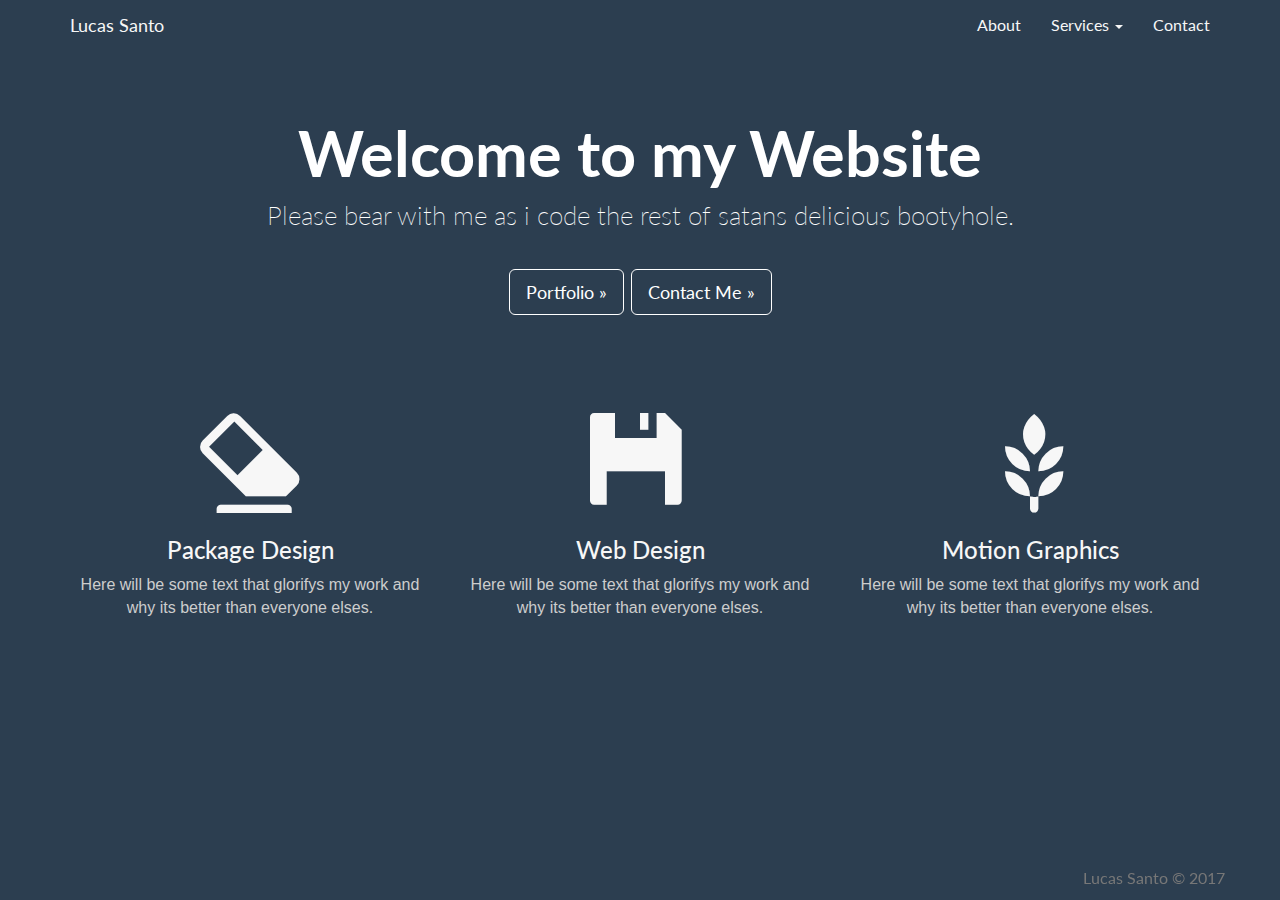
==== index.html @ 9dcec835 "Update" ====
<!DOCTYPE html>
<html lang="en">
<head>
<meta charset="utf-8">
<meta http-equiv="X-UA-Compatible" content="IE=edge">
<meta name="viewport" content="width=device-width, initial-scale=1">
<title> Lucas Santo</title>
<link href="BootStrap/css/bootstrap.min.css" rel="stylesheet">
<link href="Custom.css" rel="stylesheet">
    
<link href="https://fonts.googleapis.com/css?family=Lato" rel="stylesheet">


<!-- [if lt IE 9]>
<script src="https://oss.maxcdn.com/html5shiv/3.7.2/html5shiv.min.js> </script>

<script src="https://oss.maxcdn.com/respond/1.4.2/respond.min.js"</script>
<! [endif]-->
    
    
   
</head>
    
<body>
<nav class="navbar navbar-inverse navbar-static-top">
    <div class="container">
        <div class="navbar-header">
            <button type="button" class="navbar-toggle collapsed" data-toggle="collapse" data-target="#bs-example-navbar-collapse-1" aria-expanded="false">
                <span class="sr-only"> Toggle navigation</span>
                <span class="icon-bar"></span>
                 <span class="icon-bar"></span>
                 <span class="icon-bar"></span>
            </button>
            <a class="navbar-brand" href="#"> Lucas Santo </a>
        </div>
        <div class="collapse navbar-collapse" id="bs-example-navbar-collapse-1">
            <ul class="nav navbar-nav navbar-right">
            <li> <a href="#"> About</a></li>
                <!-- place html for about me here -->
            <li class="dropdown"> 
            <a href="#" class="dropdown-toggle" data-toggle="dropdown" role"button" aria-haspopup="true" aria-expanded="false"> Services <span class="caret"></span></a>
                <ul class="dropdown-menu">
                    <li> <a href="#"> Portfolio</a></li>
                    
                    <li> <a href="#"> Tutorials</a></li>
                    <!-- place html link for portfolio -->
                    <li> <a href="#"> Previous Work</a>
                    <!-- TBD --></li>
                </ul>
            </li>    
        <li> <a href="#">Contact</a></li> <!-- Place HTMl form for contact -->
            </ul>
        </div>
    </div>
    
    </nav>
    
   <div class="jumbotron">
    <div class="container">
       <h1> Welcome to my Website</h1>
        <p> Please bear with me as i code the rest of satans delicious bootyhole.</p>
        <br>
        <p> <a class="btn btn-secondary btn-lg" href="#" role="button"> Portfolio »</a> <a class="btn btn-secondary btn-lg" href="#" role="button"> Contact Me »</a></p>
    </div>
    </div>
    <section class="call-to-action">
        <!-- .rows and .columns -->
    <div class="container">
        <div class="row">
            <div class="col-md-4">
                 <span class="glyphicon glyphicon-erase glyphicon-large" aria-hidden="true"></span>
                <h3> Package Design</h3>
                <p> Here will be some text that glorifys my work and why its better than everyone elses.</p>
            </div>
            <div class="col-md-4">
                <span class="glyphicon glyphicon-floppy-disk glyphicon-large" aria-hidden="true"></span>
                <h3> Web Design</h3>
                <p> Here will be some text that glorifys my work and why its better than everyone elses.</p>
            </div>
            <div class="col-md-4">
                <span class="glyphicon glyphicon-grain glyphicon-large" aria-hidden="true"></span>
                <h3> Motion Graphics</h3>
                <p> Here will be some text that glorifys my work and why its better than everyone elses.</p>
            </div>
        </div>
    </div>
    
    </section>
    
    
    
    
   <footer class="footer navbar-fixed-bottom">
      <div class="container">
        <p class="text-muted navbar-right"> Lucas Santo &copy; 2017</p>
      </div>
    </footer>
    
    <script src="BootStrap/js/jquery-3.2.0.min.js"> </script>
    
     <script src="BootStrap/js/bootstrap.min.js"> </script>
   
</body>
</html>
---- Custom.css ----
.navbar {
    margin-bottom:0;
}

body {
    background:#2c3e50;
    color:#f7f7f7;
    font-family: 'Lato', sans-serif;
    padding-bottom:70px;
}

h1,
h2 {
    font-weight:bold;
}

p {
    font-size: 16px;
    color:#cdcdcd;
}

/* Jumbotron */
.jumbotron {
    background:url(Images/Jumbotron.jpg)center;
    width:100%;
    height:100%;
    color: white;
    text-align: center;
}

.jumbotron p {
    color:white;
    font-size: 26px;
}

/* Jumbotron Buttons */
.btn-secondary {
	color:#fff;
    background-color:transparent;
    border-color:white;
    margin-bottom:5px;
}

.btn-secondary:hover {
	color:black;
    background-color: white;
    border-color:white;
}



/* Navbar */

.navbar-inverse {
    background: #2c3e50;
    border:0;
}

.navbar-inverse .navbar-nav li a {
    color:#f7f7f7;
    font-size: 16px;
}

.navbar-inverse .navbar-nav li a:hover{
    background:#46719C;
}


.navbar-inverse .navbar-header .navbar-brand {
    color:#f7f7f7;
} 

.navbar-inverse .navbar-header .navbar-brand:hover {
    color:#66819C;
    font-size:19px;
} 

/* Dropdown menu */
.dropdown-menu {
    background: #2E3B47;
    border-radius:0;
    border:0;
}

.dropdown-menu li a {
    padding:10px;
}

.navbar-inverse .navbar-nav .dropdown-menu li a:hover {
    background: #66819C;
}

.navbar-brand {
	color:#f7f7f7;
}


/* icons */

.call-to-action {
	text-align:center;
}

.call-to-action p{
	margin-bottom: 30px;
    font-family: sans-serif;
}

.glyphicon-large {
	font-size:100px;
}

/* footer */
.footer navbar-fixed-bottom {
    padding:5px;
}
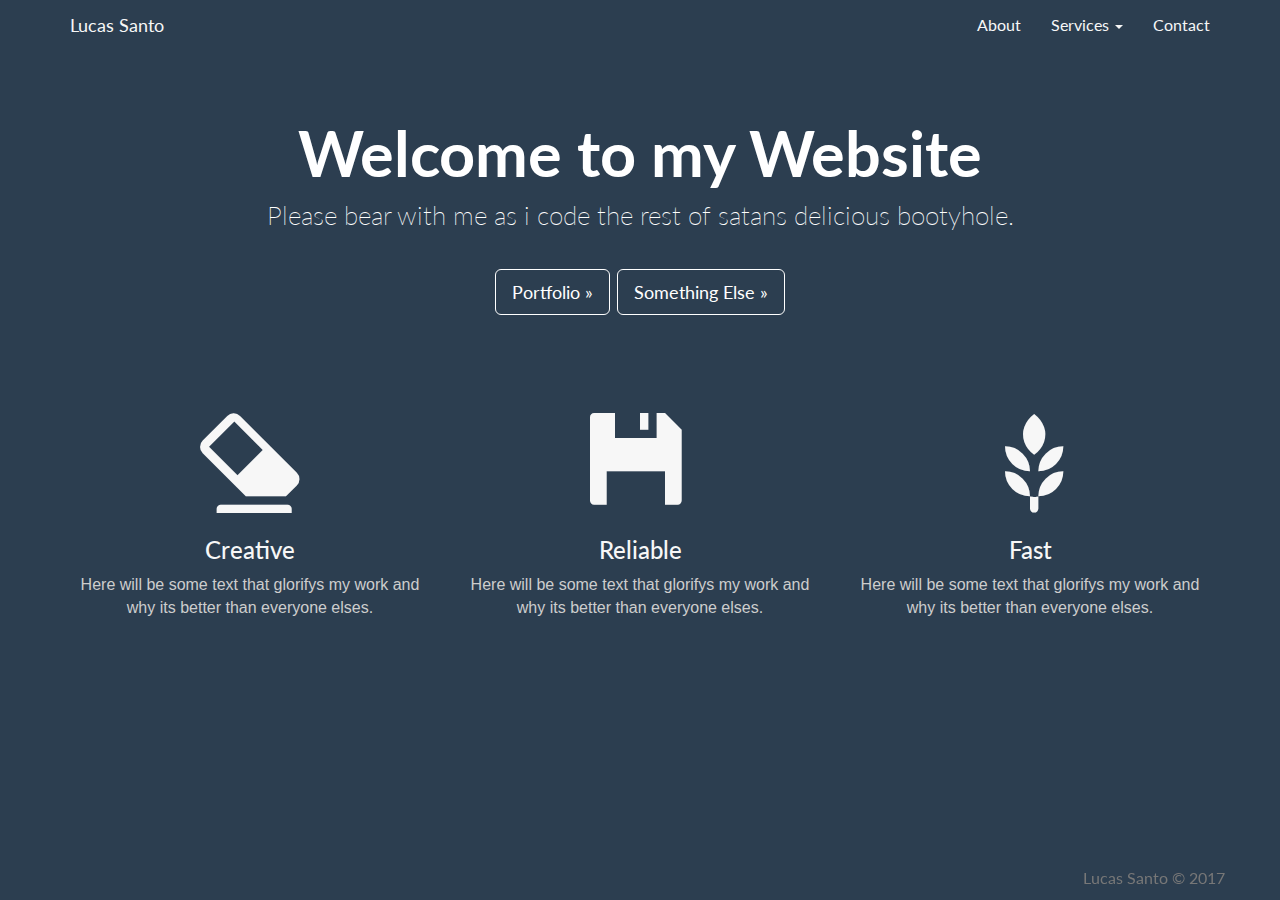
==== commit 389d483a: "NUJUX" ====
--- a/index.html
+++ b/index.html
@@ -10,7 +10,9 @@
     
 <link href="https://fonts.googleapis.com/css?family=Lato" rel="stylesheet">
 
-
+<link rel="shortcut icon" type="image/x-icon" href="Images/NUJUX.ico" />
+	
+	
 <!-- [if lt IE 9]>
 <script src="https://oss.maxcdn.com/html5shiv/3.7.2/html5shiv.min.js> </script>
 
@@ -44,11 +46,11 @@
                     
                     <li> <a href="#"> Tutorials</a></li>
                     <!-- place html link for portfolio -->
-                    <li> <a href="#"> Previous Work</a>
+                    <li> <a href="/NUJUX/nujux.html"> NUJUX</a>
                     <!-- TBD --></li>
                 </ul>
             </li>    
-        <li> <a href="#">Contact</a></li> <!-- Place HTMl form for contact -->
+        <li> <a href="ContactMe/contact.html">Contact</a></li> <!-- Place HTMl form for contact -->
             </ul>
         </div>
     </div>
@@ -60,7 +62,7 @@
        <h1> Welcome to my Website</h1>
         <p> Please bear with me as i code the rest of satans delicious bootyhole.</p>
         <br>
-        <p> <a class="btn btn-secondary btn-lg" href="#" role="button"> Portfolio »</a> <a class="btn btn-secondary btn-lg" href="#" role="button"> Contact Me »</a></p>
+        <p> <a class="btn btn-secondary btn-lg" href="#" role="button"> Portfolio »</a> <a class="btn btn-secondary btn-lg" href="#" role="button"> Something Else »</a></p>
     </div>
     </div>
     <section class="call-to-action">
@@ -69,17 +71,17 @@
         <div class="row">
             <div class="col-md-4">
                  <span class="glyphicon glyphicon-erase glyphicon-large" aria-hidden="true"></span>
-                <h3> Package Design</h3>
+                <h3> Creative</h3>
                 <p> Here will be some text that glorifys my work and why its better than everyone elses.</p>
             </div>
             <div class="col-md-4">
                 <span class="glyphicon glyphicon-floppy-disk glyphicon-large" aria-hidden="true"></span>
-                <h3> Web Design</h3>
+                <h3> Reliable</h3>
                 <p> Here will be some text that glorifys my work and why its better than everyone elses.</p>
             </div>
             <div class="col-md-4">
                 <span class="glyphicon glyphicon-grain glyphicon-large" aria-hidden="true"></span>
-                <h3> Motion Graphics</h3>
+                <h3> Fast</h3>
                 <p> Here will be some text that glorifys my work and why its better than everyone elses.</p>
             </div>
         </div>
--- a/Custom.css
+++ b/Custom.css
@@ -72,7 +72,6 @@
 
 .navbar-inverse .navbar-header .navbar-brand:hover {
     color:#66819C;
-    font-size:19px;
 } 
 
 /* Dropdown menu */
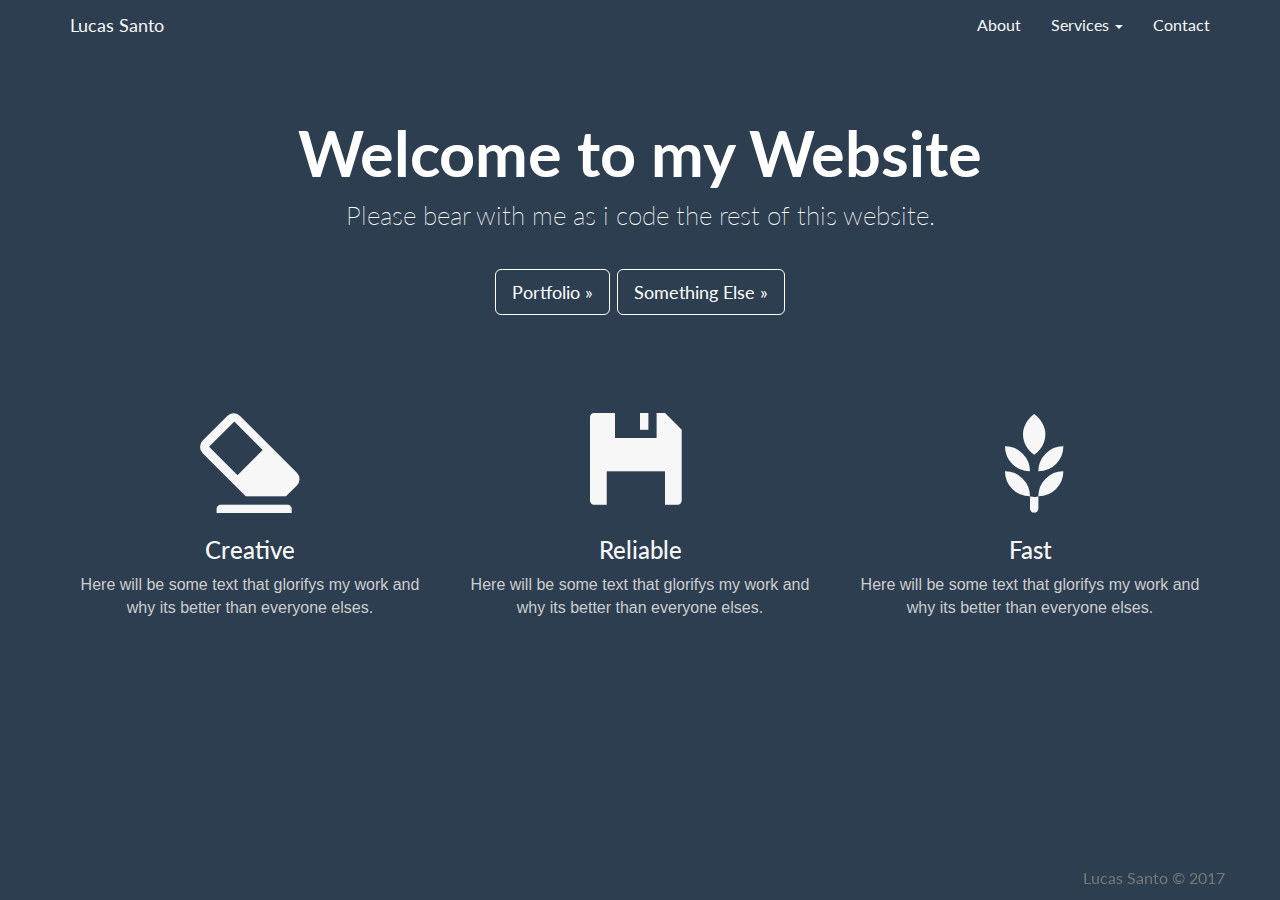
==== commit b16d30d3: "Update index.html" ====
--- a/index.html
+++ b/index.html
@@ -46,7 +46,7 @@
                     
                     <li> <a href="#"> Tutorials</a></li>
                     <!-- place html link for portfolio -->
-                    <li> <a href="/NUJUX/nujux.html"> NUJUX</a>
+                    <li> <a href="NUJUX/parallax/parallax.html"> NUJUX</a>
                     <!-- TBD --></li>
                 </ul>
             </li>    
@@ -60,7 +60,7 @@
    <div class="jumbotron">
     <div class="container">
        <h1> Welcome to my Website</h1>
-        <p> Please bear with me as i code the rest of satans delicious bootyhole.</p>
+        <p> Please bear with me as i code the rest of this website.</p>
         <br>
         <p> <a class="btn btn-secondary btn-lg" href="#" role="button"> Portfolio »</a> <a class="btn btn-secondary btn-lg" href="#" role="button"> Something Else »</a></p>
     </div>
@@ -84,6 +84,8 @@
                 <h3> Fast</h3>
                 <p> Here will be some text that glorifys my work and why its better than everyone elses.</p>
             </div>
+			
+			
         </div>
     </div>
     
@@ -103,4 +105,4 @@
      <script src="BootStrap/js/bootstrap.min.js"> </script>
    
 </body>
-</html>+</html>
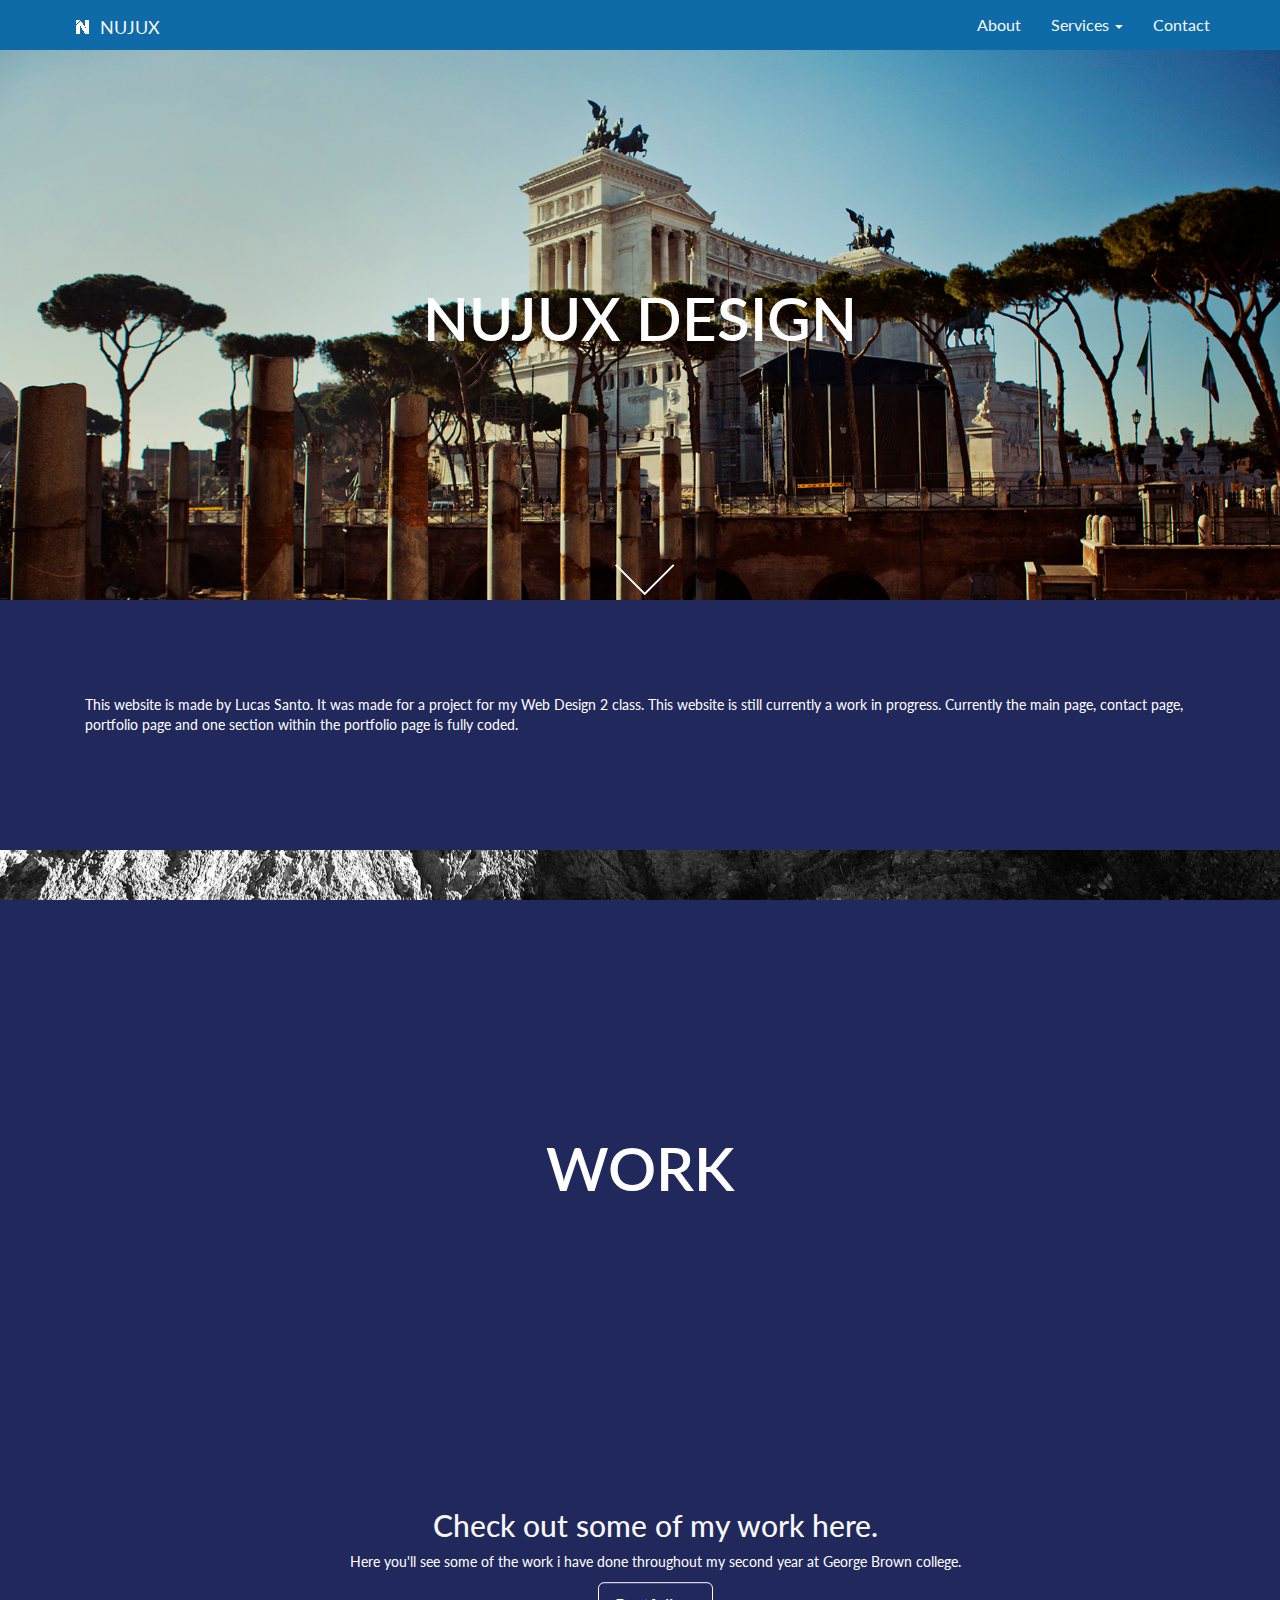
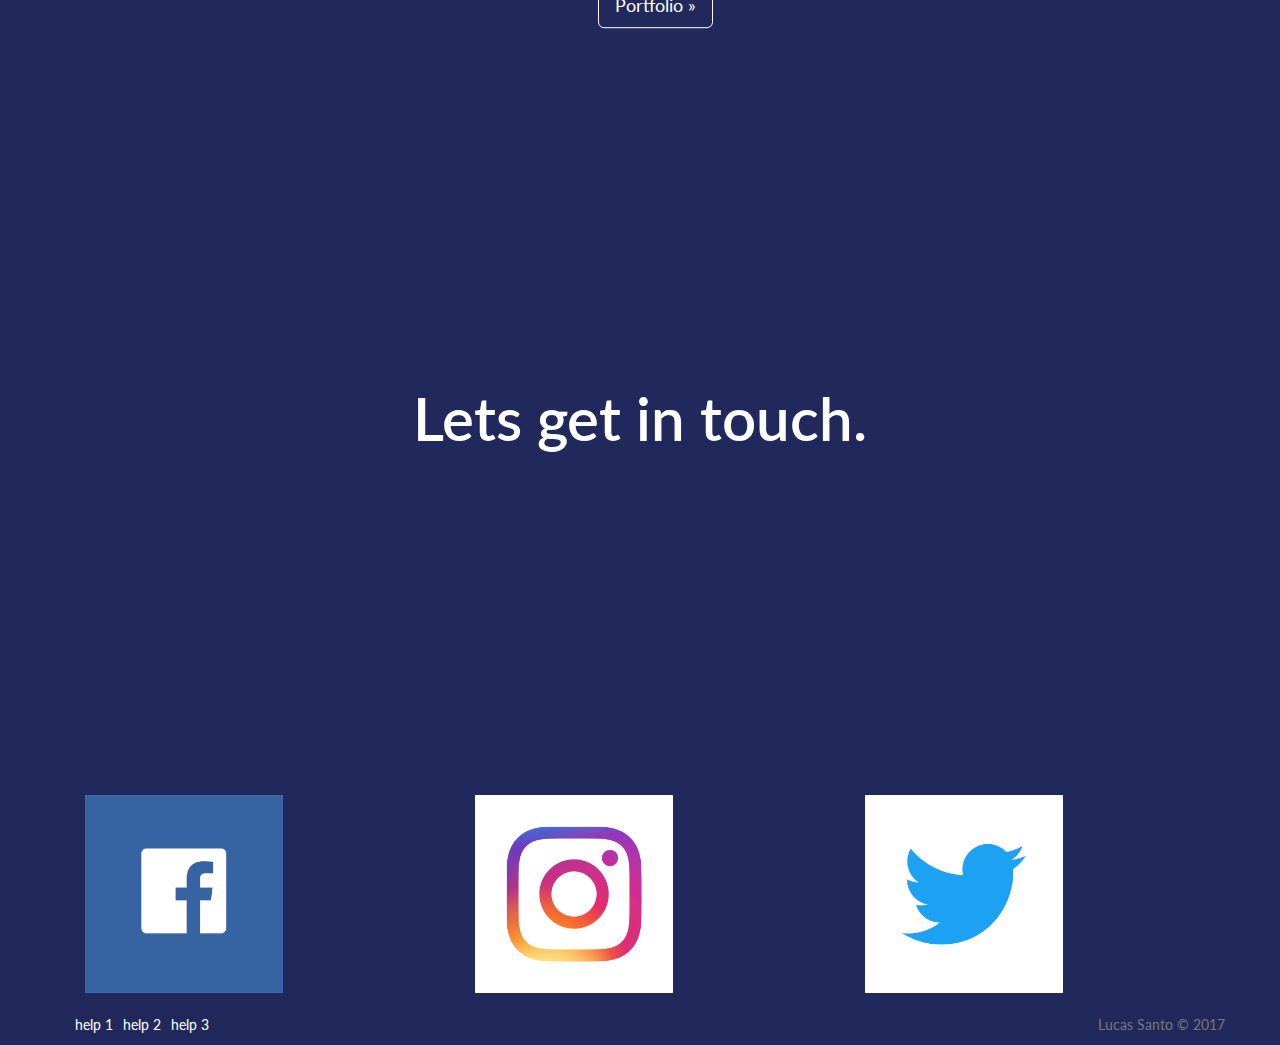
==== commit afd4a16a: "NEW SITE" ====
--- a/index.html
+++ b/index.html
@@ -5,12 +5,14 @@
 <meta http-equiv="X-UA-Compatible" content="IE=edge">
 <meta name="viewport" content="width=device-width, initial-scale=1">
 <title> Lucas Santo</title>
-<link href="BootStrap/css/bootstrap.min.css" rel="stylesheet">
-<link href="Custom.css" rel="stylesheet">
+<link href="/BootStrap/css/bootstrap.min.css" rel="stylesheet">
+<link href="/parallax/parallax.css" rel="stylesheet">		
     
 <link href="https://fonts.googleapis.com/css?family=Lato" rel="stylesheet">
+	
+<link href="https://fonts.googleapis.com/icon?family=Material+Icons" rel="stylesheet">
 
-<link rel="shortcut icon" type="image/x-icon" href="Images/NUJUX.ico" />
+<link rel="shortcut icon" type="image/x-icon" href="/Images/NUJUX.ico"/>
 	
 	
 <!-- [if lt IE 9]>
@@ -18,13 +20,12 @@
 
 <script src="https://oss.maxcdn.com/respond/1.4.2/respond.min.js"</script>
 <! [endif]-->
-    
-    
-   
+	
 </head>
-    
-<body>
-<nav class="navbar navbar-inverse navbar-static-top">
+	
+<body id="top">
+	
+<nav class="navbar navbar-inverse navbar-fixed-top">
     <div class="container">
         <div class="navbar-header">
             <button type="button" class="navbar-toggle collapsed" data-toggle="collapse" data-target="#bs-example-navbar-collapse-1" aria-expanded="false">
@@ -33,20 +34,20 @@
                  <span class="icon-bar"></span>
                  <span class="icon-bar"></span>
             </button>
-            <a class="navbar-brand" href="#"> Lucas Santo </a>
+            <a class="navbar-brand" href="#top"> <img src="/parallax/images/Nujux-LOGO-ICO.gif"> NUJUX </a>
         </div>
         <div class="collapse navbar-collapse" id="bs-example-navbar-collapse-1">
             <ul class="nav navbar-nav navbar-right">
-            <li> <a href="#"> About</a></li>
+            <li> <a href="#top"> About</a></li>
                 <!-- place html for about me here -->
             <li class="dropdown"> 
             <a href="#" class="dropdown-toggle" data-toggle="dropdown" role"button" aria-haspopup="true" aria-expanded="false"> Services <span class="caret"></span></a>
                 <ul class="dropdown-menu">
-                    <li> <a href="#"> Portfolio</a></li>
+                    <li> <a href="/Work/Work.html"> WORK</a></li>
                     
-                    <li> <a href="#"> Tutorials</a></li>
+                    <li> <a href="/NUJUX/nujux.html"> PROTOTYPE </a></li>
                     <!-- place html link for portfolio -->
-                    <li> <a href="NUJUX/parallax/parallax.html"> NUJUX</a>
+                    <li> <a href="#"> PLACEHOLDER</a>
                     <!-- TBD --></li>
                 </ul>
             </li>    
@@ -56,53 +57,89 @@
     </div>
     
     </nav>
-    
-   <div class="jumbotron">
-    <div class="container">
-       <h1> Welcome to my Website</h1>
-        <p> Please bear with me as i code the rest of this website.</p>
-        <br>
-        <p> <a class="btn btn-secondary btn-lg" href="#" role="button"> Portfolio »</a> <a class="btn btn-secondary btn-lg" href="#" role="button"> Something Else »</a></p>
+	
+	
+	<!-- PARALLAX STARTS HERE -->
+		
+	<div class="parallax_section parallax_image_first">
+  <div class="container">
+    <h1>NUJUX DESIGN</h1>
     </div>
+	<div class="bounce"> <a href="#work_scroll"><svg class="arrow" width="212px" height="212px">
+<polygon points="58,14.146 29.707,42.439 1.414,14.146 0,15.561 29.707,45.268 59.414,15.561 " fill="#FFFFFF"/>
+</svg> </a> </div>
+  </div>
+<!--Block with content--> 
+<div class="content_block container">
+  <div class="container"><article><p> This website is made by Lucas Santo. It was made for a project for my Web Design 2 class. This website is still currently a work in progress. Currently the main page, contact page, portfolio page and one section within the portfolio page is fully coded. </p></article></div>
+</div>
+<div id="work_scroll" class="parallax_section parallax_image_second">
+  <div class="container">
+    <h1>WORK  </h1>
     </div>
-    <section class="call-to-action">
-        <!-- .rows and .columns -->
-    <div class="container">
-        <div class="row">
+  </div>
+<!--Block with content--> 
+ 
+<div class="content_block container">
+ 
+<div class="container"> <article class="artrow">
+	
+	<h2> Check out some of my work here.</h2>
+	
+	<p> Here you'll see some of the work i have done throughout my second year at George Brown college.
+	
+	<p> <a class="btn btn-secondary btn-lg" href="/Work/Work.html" role="button"> Portfolio »</a></p>
+	
+	</article> </div>
+ 
+</div>
+
+<div class="parallax_section parallax_image_third">
+  <div class="container">
+    <h1>Lets get in touch.  </h1>
+    </div>
+  </div>
+<!--Block with content--> 
+ 
+<div class="content_block container">
+ 
+<div class="container">
+	
+	<div class="row">
+		
             <div class="col-md-4">
-                 <span class="glyphicon glyphicon-erase glyphicon-large" aria-hidden="true"></span>
-                <h3> Creative</h3>
-                <p> Here will be some text that glorifys my work and why its better than everyone elses.</p>
+				<a href="https://www.facebook.com/profile.php?id=100008280821027"> <img src="Images/Logos/FB-fLogo-2016.png"> </a>
             </div>
             <div class="col-md-4">
-                <span class="glyphicon glyphicon-floppy-disk glyphicon-large" aria-hidden="true"></span>
-                <h3> Reliable</h3>
-                <p> Here will be some text that glorifys my work and why its better than everyone elses.</p>
+                <a href="https://www.instagram.com/_l.santo/"> <img src="Images/Logos/IG_Glyph_Fill.png"></a>
+				
             </div>
+		
             <div class="col-md-4">
-                <span class="glyphicon glyphicon-grain glyphicon-large" aria-hidden="true"></span>
-                <h3> Fast</h3>
-                <p> Here will be some text that glorifys my work and why its better than everyone elses.</p>
+				<a href="https://twitter.com/_Santo_Lucas">  <img src="Images/Logos/Twitter_Logo_Blue.png"> </a>
             </div>
 			
 			
         </div>
-    </div>
+	</div>
+
+<footer class="footer navbar-fixed-bottom container">
+	  <aside>
+     	<p class="text-muted navbar-left"><a href="#"> help 1</a></p>
+	  		<p class="text-muted navbar-left"><a href="#"> help 2 </a></p>
+	  			<p class="text-muted navbar-left"><a href="#"> help 3 </a></p>
+	  </aside>
+        <p class="text-muted navbar-right">Lucas Santo &copy; 2017</p>
+      
+    </footer>
+		
+	
+		
+	<script src="/BootStrap/js/jquery-3.2.0.min.js"> </script>
     
-    </section>
-    
-    
-    
-    
-   <footer class="footer navbar-fixed-bottom">
-      <div class="container">
-        <p class="text-muted navbar-right"> Lucas Santo &copy; 2017</p>
-      </div>
-    </footer>
-    
-    <script src="BootStrap/js/jquery-3.2.0.min.js"> </script>
-    
-     <script src="BootStrap/js/bootstrap.min.js"> </script>
-   
+     <script src="/BootStrap/js/bootstrap.min.js"> </script>
+		
+		<script src="/NUJUX/smoothscroll.js"> </script>
+	
 </body>
-</html>
+</html>--- a/parallax/parallax.css
+++ b/parallax/parallax.css
@@ -0,0 +1,287 @@
+.navbar {
+    margin-bottom:0;
+}
+
+body {
+    background:#21295C;
+    color:#f7f7f7;
+    font-family: 'Lato', sans-serif;
+}
+
+
+/* Text color */
+article p {
+	color:white;
+}
+
+
+/* Navbar */
+
+.navbar-inverse {
+    background: #0E6BA8;
+    border:0;
+}
+
+.navbar-inverse .navbar-nav li a {
+    color:#f7f7f7;
+    font-size: 16px;
+}
+
+.navbar-inverse .navbar-nav li a:hover{
+    background: #BFD7EA;
+}
+
+
+.navbar-inverse .navbar-header .navbar-brand {
+    color:#f7f7f7;
+} 
+
+.navbar-inverse .navbar-header .navbar-brand:hover {
+    color:#66819C;
+} 
+
+.navbar-brand img{
+          display:inline;
+          width:25px;
+          height:25px;
+		  margin-bottom: 3px;
+      }
+
+/* Dropdown menu */
+.dropdown-menu {
+    background: #0E6BA8;
+    border-radius:0;
+    border:0;
+}
+
+.dropdown-menu li a {
+    padding:15px;
+}
+
+.navbar-inverse .navbar-nav .dropdown-menu li a:hover {
+    background: #087E8B;
+}
+
+.navbar-brand {
+	color:#f7f7f7;
+}
+
+
+
+/* Buttons */
+.btn-secondary {
+	color:#fff;
+    background-color:transparent;
+    border-color:white;
+    margin-bottom:5px;
+}
+
+.btn-secondary:hover {
+	color:black;
+    background-color: white;
+    border-color:white;
+}
+
+/* PARALLAX */
+
+
+.parallax_section {
+	height:600px;
+	background-repeat:no-repeat;
+	background-attachment: fixed;
+	background-size: cover;
+	background-position:100% auto;
+	position: relative
+}
+
+.parallax_image_first {
+	background-image: url(/parallax/images/image1.jpeg);
+}
+
+
+.parallax_image_second {
+	background-image: url(/parallax/images/image2.jpeg);
+}
+
+.parallax_image_third {
+	background-image: url(/parallax/images/image3.jpeg);
+}
+
+.container h1 {
+	font-size: 60px;
+    position: absolute;
+    top: 50%;
+    margin-top: -15px;
+    left: 0;
+    right: 0;
+    text-align: center;
+    font-weight: 600;
+    color: #fff;
+}
+
+.content_block {
+	height:250px;
+	position:relative;
+	top:50%;
+	transform: translateY(38%);
+}
+
+
+/* arrow */
+
+.bounce {
+position: absolute;
+	left:46%;
+	bottom:-55%;
+	
+}
+
+/* Down Arrow Bounce */
+
+  .bounce {
+    left:50%;
+    background-size: 50px;
+    -webkit-animation:bounce 1.75s infinite;
+    -moz-animation:bounce 1.75s infinite;
+    -o-animation:bounce 1.75s infinite;
+    animation:bounce 1.75s infinite;
+    margin-top:-25px;
+    margin-left:-25px;
+    bottom:0;
+    height:50px;
+    width:50px;
+    z-index: 1;
+}
+  
+  @-webkit-keyframes bounce {
+    0%       { bottom:0px; }
+    50%      { bottom:15px; }
+    100%     {bottom:30;}
+  }
+  
+   @-moz-keyframes bounce {
+    0%       { bottom:0px; }
+    50%      { bottom:15px; }
+    100%     {bottom:30;}
+  }
+  
+   @-o-keyframes bounce {
+    0%       { bottom:0px; }
+    50%      { bottom:15px; }
+    100%     {bottom:30;}
+  }
+  
+   @keyframes bounce {
+    0%       { bottom:0px; }
+    50%      { bottom:15px; }
+    100%     {bottom:30p;}
+  }
+
+/* FOOTER */
+
+/* footer {
+	background-color:#0E6BA8;
+} */
+
+
+
+aside p a {
+	color:white;
+	padding:5px;
+}
+
+aside p a:hover {
+	background-color:#BFD7EA;
+	border-radius: 5px;
+	text-decoration: none;
+}
+
+/* MEDIA QUERY */
+
+@media screen and (max-width:990px) {
+	.row {
+		display: inline;
+	}
+	.col-md-4 {
+		margin:0 !important;
+		width:160px !important;
+		float:left;
+		padding-left:100px;
+		padding-top:10px;
+		text-align: center;
+	}
+
+.artrow {
+	height:250px;
+}	
+
+.artrow h5{
+	padding-left:50px;
+}	
+	
+}
+
+@media screen and (max-width:765px) {
+
+aside p a {
+	display:none;
+}
+
+	footer p {
+		text-align: right;
+	}	
+
+	.col-md-4 img {
+	max-width:100%;	
+}
+	
+.artrow {
+height:20w0px;
+}
+	
+}
+
+@media screen and (max-width:660px) {
+.content_block {
+	max-width:100%;
+	height:250px;
+	position:relative;
+	top:50%;
+	transform: translateY(32%);
+}
+	
+	.artrow {
+height:150px;
+}
+
+}
+
+@media screen and (max-width:411px) {
+.content_block {
+	max-width:100%;
+	height:250px;
+	position:relative;
+	top:50%;
+	transform: translateY(18%);
+}
+.artrow {
+height:100px;
+}
+	
+	
+}
+
+/* ROW */
+
+.artrow {
+	max-width:100%;
+	transform: translateY(-45%);
+	text-align: center;
+}
+
+
+.col-md-4 img {
+	max-width:55%;
+	background-color:#ffffff;
+	
+}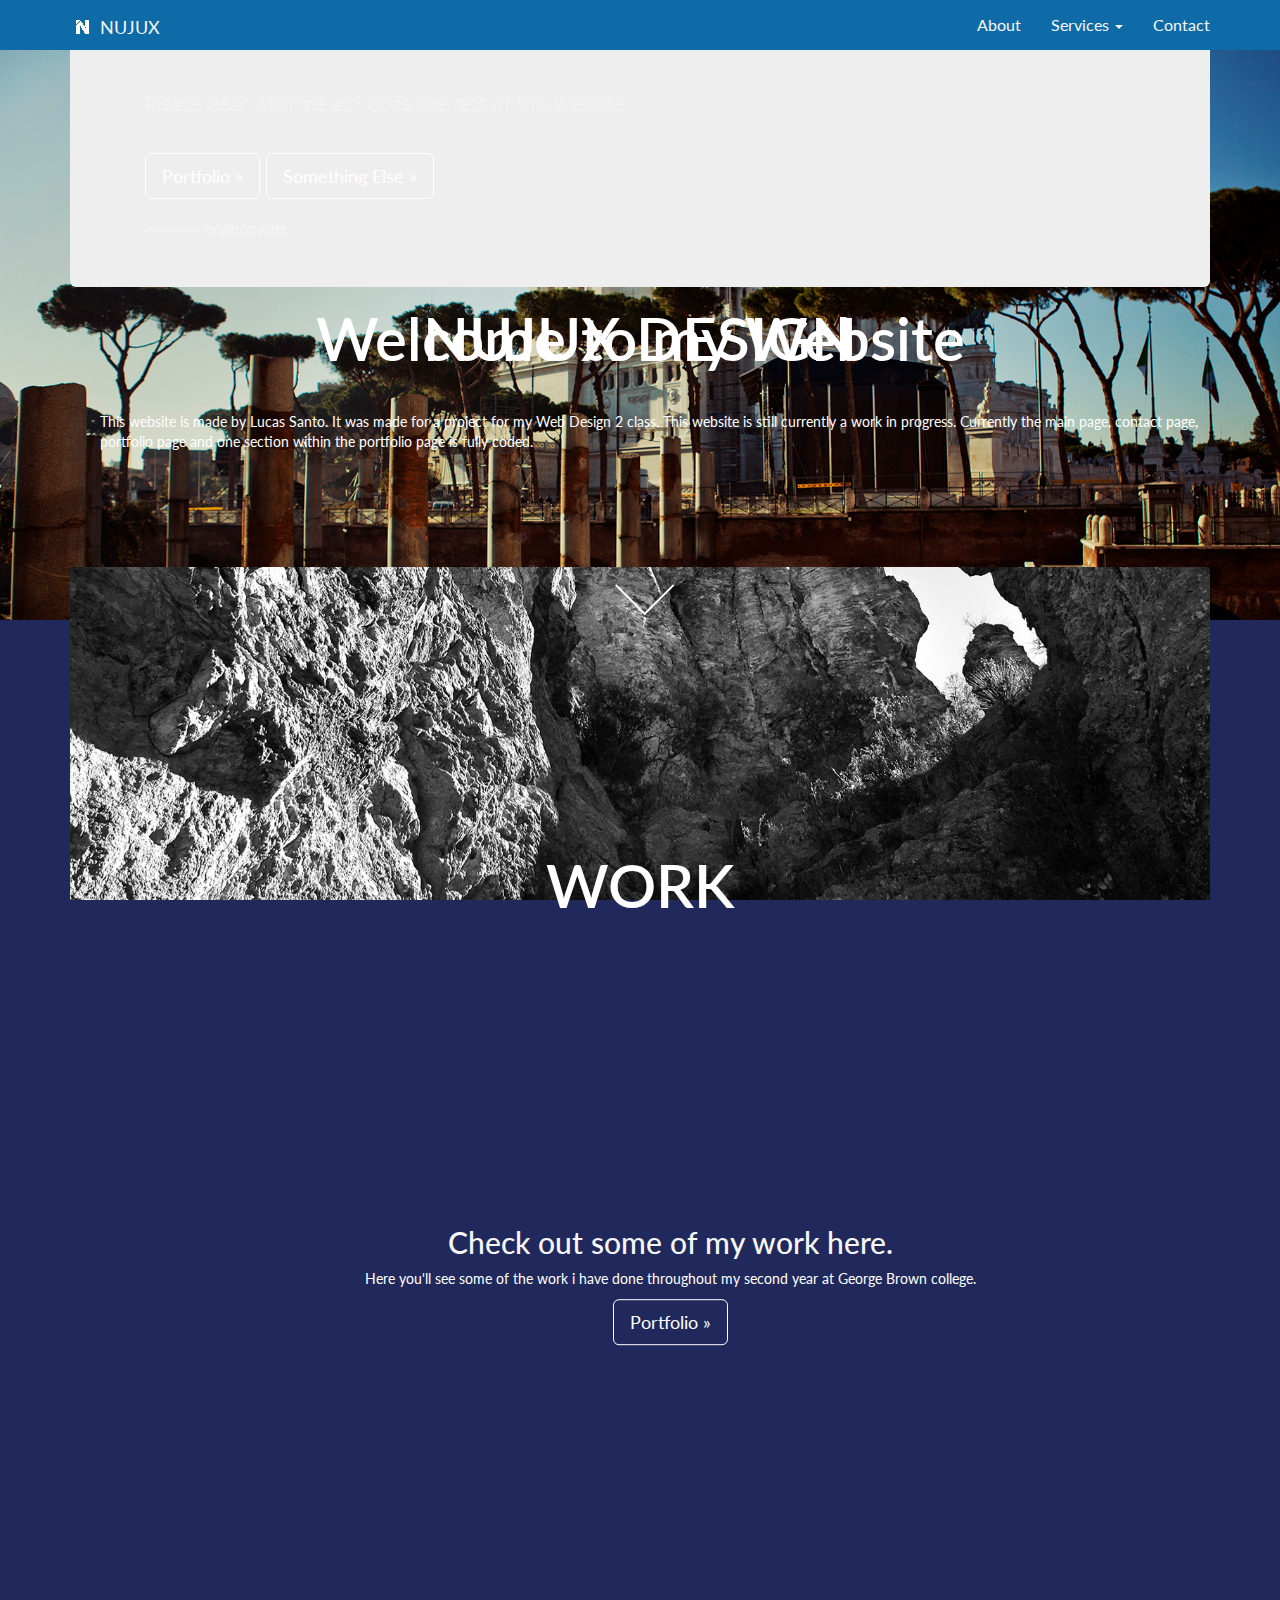
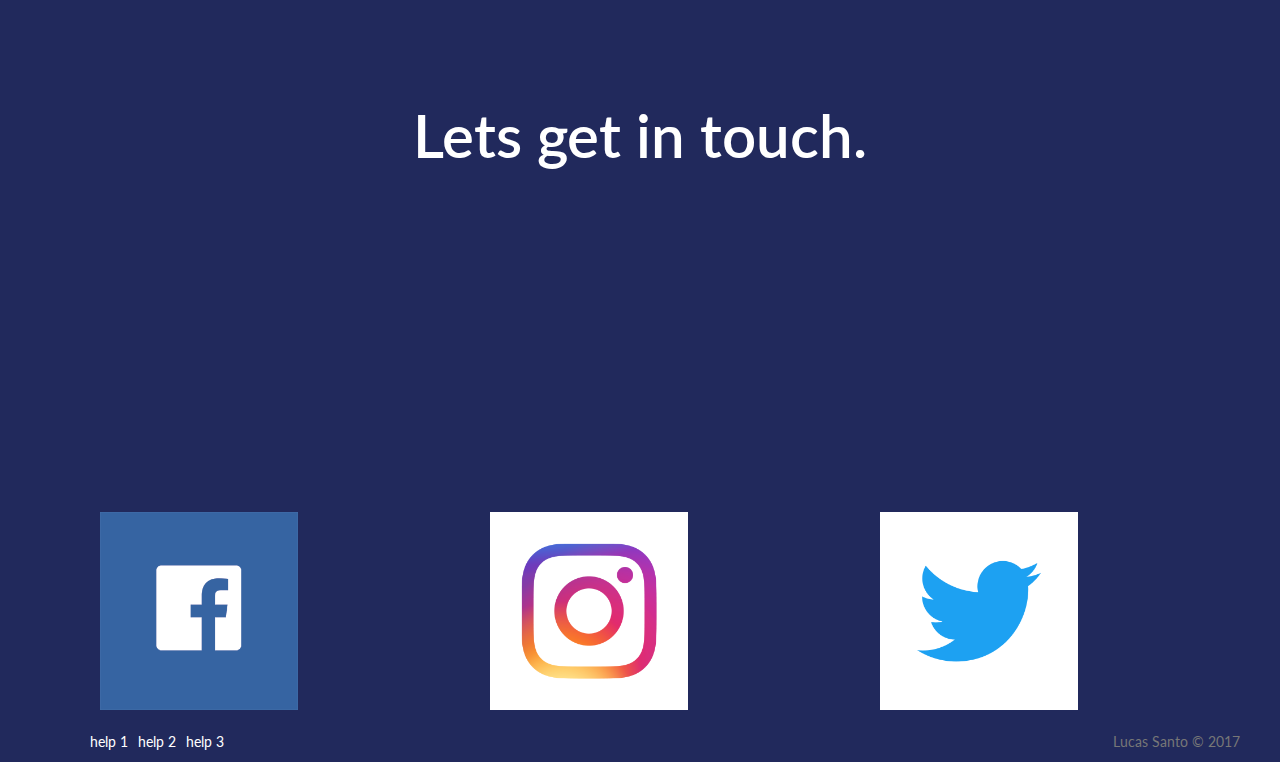
==== commit 560dab47: "Merge remote-tracking branch 'origin/master'" ====
--- a/index.html
+++ b/index.html
@@ -57,6 +57,7 @@
     </div>
     
     </nav>
+<<<<<<< HEAD
 	
 	
 	<!-- PARALLAX STARTS HERE -->
@@ -64,6 +65,15 @@
 	<div class="parallax_section parallax_image_first">
   <div class="container">
     <h1>NUJUX DESIGN</h1>
+=======
+    
+   <div class="jumbotron">
+    <div class="container">
+       <h1> Welcome to my Website</h1>
+        <p> Please bear with me as i code the rest of this website.</p>
+        <br>
+        <p> <a class="btn btn-secondary btn-lg" href="#" role="button"> Portfolio »</a> <a class="btn btn-secondary btn-lg" href="#" role="button"> Something Else »</a></p>
+>>>>>>> origin/master
     </div>
 	<div class="bounce"> <a href="#work_scroll"><svg class="arrow" width="212px" height="212px">
 <polygon points="58,14.146 29.707,42.439 1.414,14.146 0,15.561 29.707,45.268 59.414,15.561 " fill="#FFFFFF"/>
@@ -142,4 +152,4 @@
 		<script src="/NUJUX/smoothscroll.js"> </script>
 	
 </body>
-</html>+</html>
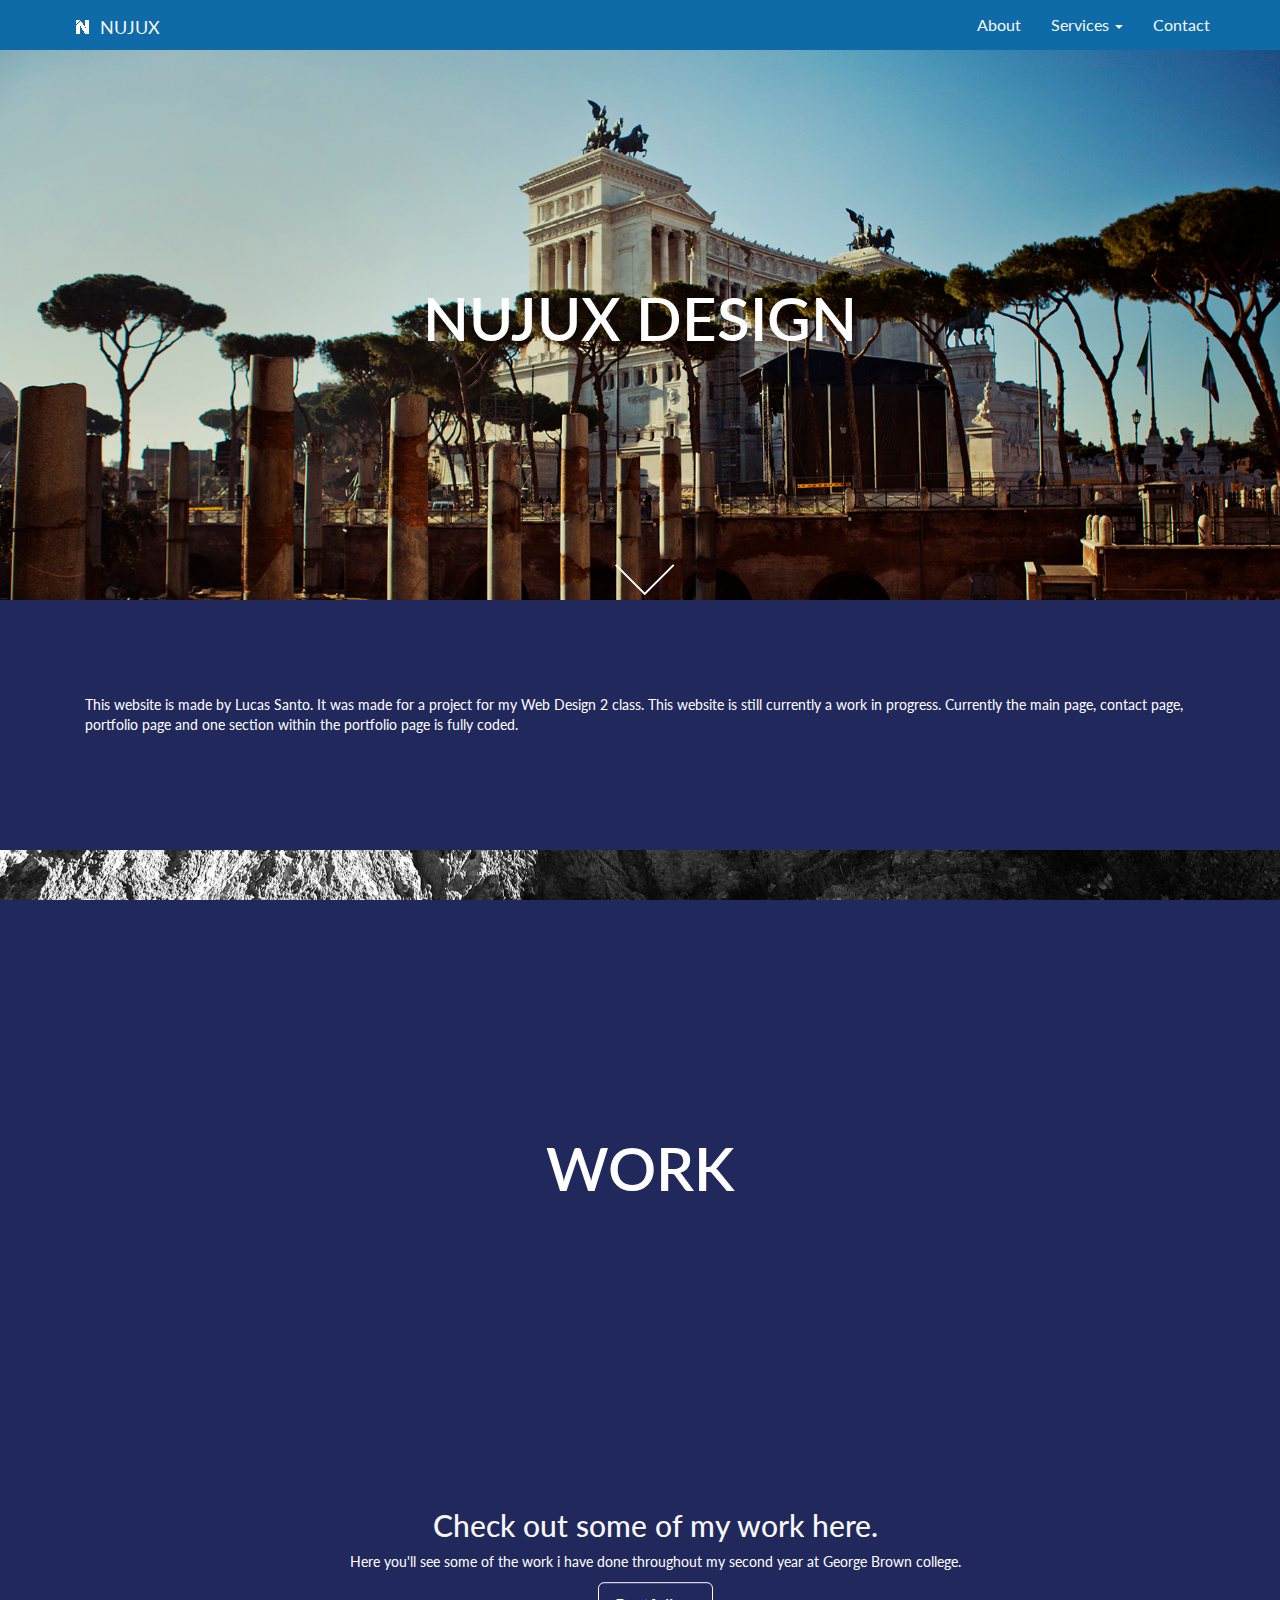
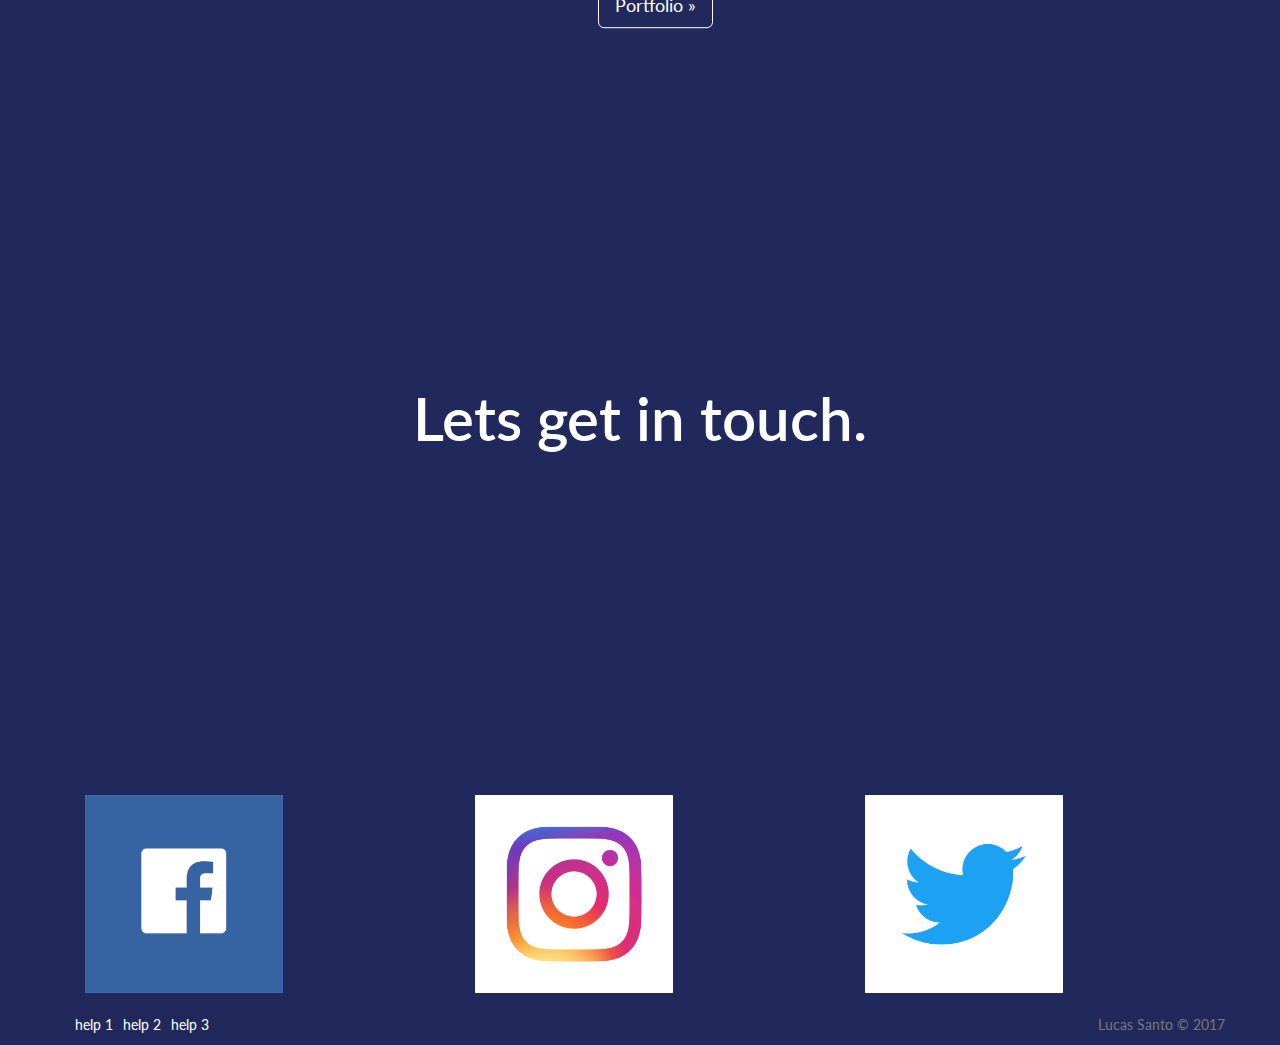
==== commit 7a6a533c: "fixed" ====
--- a/index.html
+++ b/index.html
@@ -57,7 +57,6 @@
     </div>
     
     </nav>
-<<<<<<< HEAD
 	
 	
 	<!-- PARALLAX STARTS HERE -->
@@ -65,15 +64,6 @@
 	<div class="parallax_section parallax_image_first">
   <div class="container">
     <h1>NUJUX DESIGN</h1>
-=======
-    
-   <div class="jumbotron">
-    <div class="container">
-       <h1> Welcome to my Website</h1>
-        <p> Please bear with me as i code the rest of this website.</p>
-        <br>
-        <p> <a class="btn btn-secondary btn-lg" href="#" role="button"> Portfolio »</a> <a class="btn btn-secondary btn-lg" href="#" role="button"> Something Else »</a></p>
->>>>>>> origin/master
     </div>
 	<div class="bounce"> <a href="#work_scroll"><svg class="arrow" width="212px" height="212px">
 <polygon points="58,14.146 29.707,42.439 1.414,14.146 0,15.561 29.707,45.268 59.414,15.561 " fill="#FFFFFF"/>
@@ -152,4 +142,4 @@
 		<script src="/NUJUX/smoothscroll.js"> </script>
 	
 </body>
-</html>
+</html>